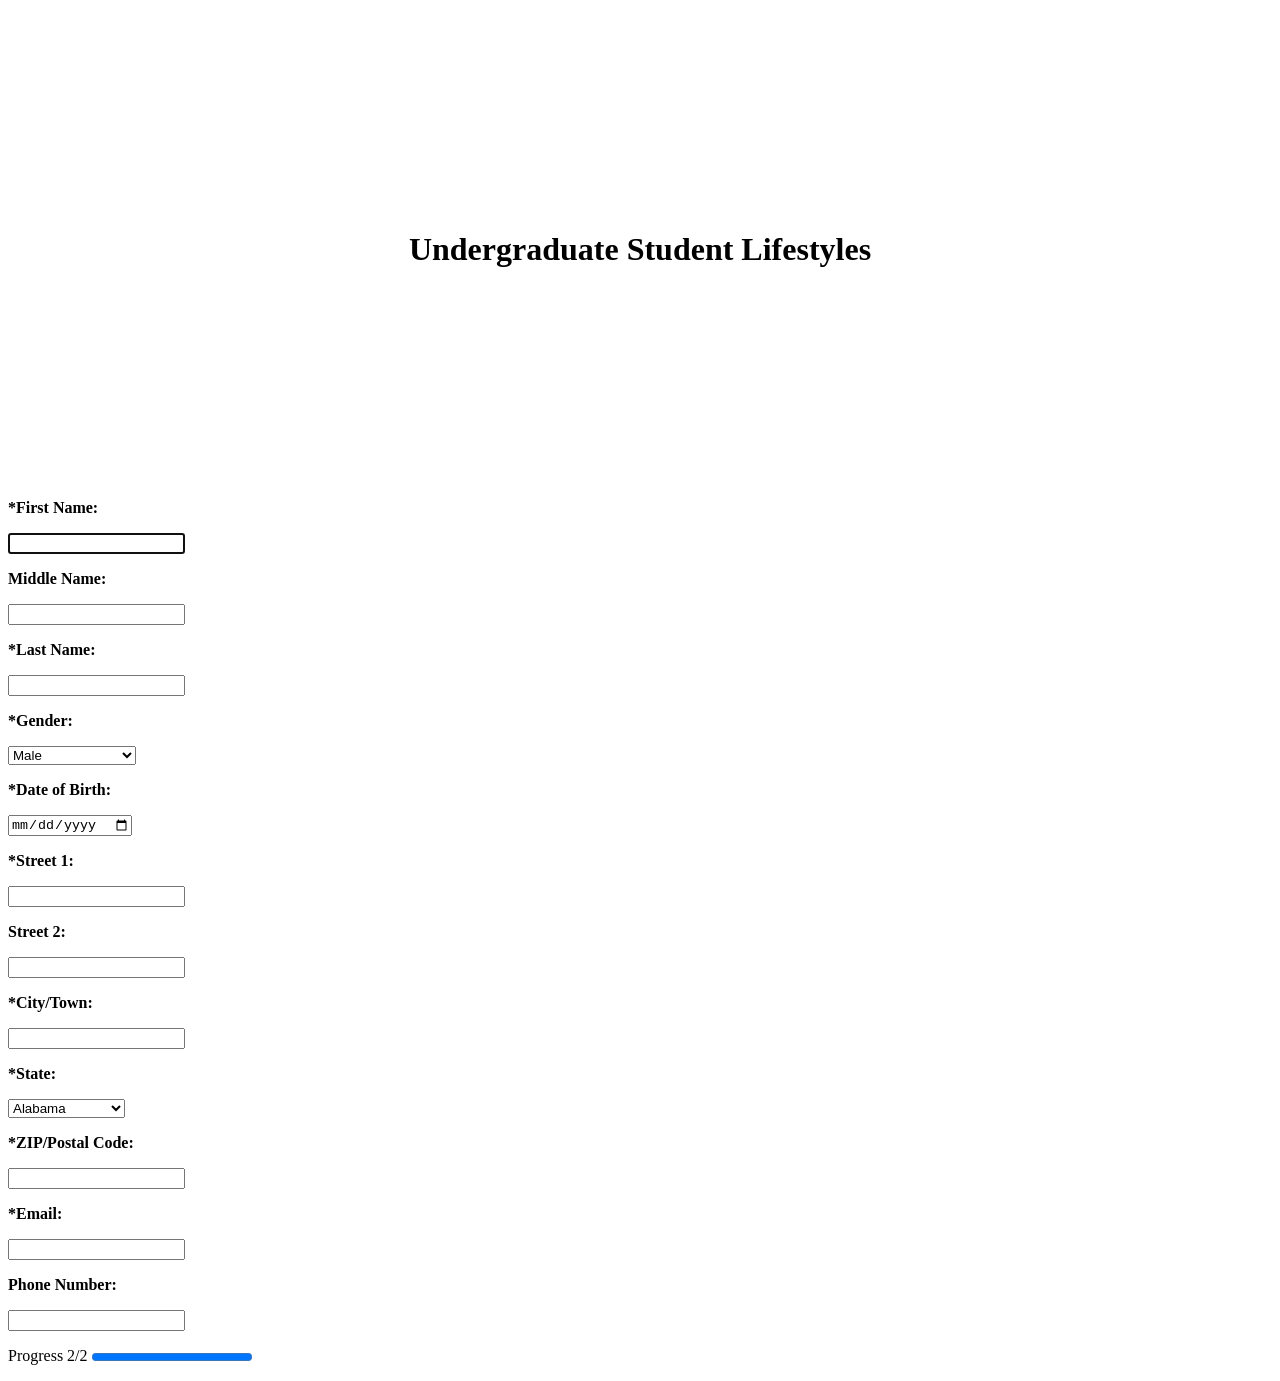
==== form2.html @ 02c8cb1c "Update form 1 & add form 2 and logo" ====
<!DOCTYPE html>
<html lang="en">
  <head>
    <meta charset="UTF-8" />
    <meta http-equiv="X-UA-Compatible" content="IE=edge" />
    <meta name="viewport" content="width=device-width, initial-scale=1.0" />
    <title>Web Form</title>
    <link rel="stylesheet" href="css/stylesheet_2.css" />
  </head>
  <body>
    <div class="header">
        <h1>Undergraduate Student Lifestyles</h1>
    </div>
    <div class="survey">
    <form>
        <p> *First Name: <p> <input type="text" name="first_name" autofocus required>
        <p> Middle Name: <p> <input type="text" name="middle_name">
        <p> *Last Name: <p> <input type="text" name="last_name" required>
        <p> *Gender:
            <p> <select name="gender" required>
                <option value="male">Male</option>
                <option value="female">Female</option>
                <option value="non_binary">Non-binary</option>
                <option value="decline">Decline to answer</option>
            </select>
        <p> *Date of Birth: <p> <input type="date" name="dob">
        <p> *Street 1: <p> <input type="text" name="street_1" required>
        <p> Street 2: <p> <input type="text" name="street_2">
        <p> *City/Town: <P> <input type="text" name="city_town" required>
        <p> *State:
            <P> <select name="state" required>
                <option value="AL">Alabama</option>
                <option value="AK">Alaska</option>
                <option value="AZ">Arizona</option>
                <option value="AR">Arkansas</option>
                <option value="CA">California</option>
                <option value="CO">Colorado</option>
                <option value="CT">Connecticut</option>
                <option value="DE">Delaware</option>
                <option value="FL">Florida</option>
                <option value="GA">Georgia</option>
                <option value="HI">Hawaii</option>
                <option value="ID">Idaho</option>
                <option value="IL">Illinois</option>
                <option value="IN">Indiana</option>
                <option value="IA">Iowa</option>
                <option value="KS">Kansas</option>
                <option value="KY">Kentucky</option>
                <option value="LA">Louisiana</option>
                <option value="ME">Maine</option>
                <option value="MD">Maryland</option>
                <option value="MA">Massachusetts</option>
                <option value="MI">Michigan</option>
                <option value="MN">Minnesota</option>
                <option value="MO">Missouri</option>
                <option value="MT">Montana</option>
                <option value="NE">Nebraska</option>
                <option value="NV">Nevada</option>
                <option value="NH">New Hampshire</option>
                <option value="NJ">New Jersey</option>
                <option value="NM">New Mexico</option>
                <option value="NY">New York</option>
                <option value="NC">North Carolina</option>
                <option value="ND">North Dakota</option>
                <option value="OH">Ohio</option>
                <option value="OK">Oklahoma</option>
                <option value="OR">Oregon</option>
                <option value="PA">Pennsylvania</option>
                <option value="RI">Rhode Island</option>
                <option value="SC">South Carolina</option>
                <option value="SD">South Dakota</option>
                <option value="TN">Tennessee</option>
                <option value="TX">Texas</option>
                <option value="UT">Utah</option>
                <option value="VT">Vermont</option>
                <option value="VA">Virginia</option>
                <option value="WA">Washington</option>
                <option value="WV">West Virginia</option>
                <option value="WI">Wisconsin</option>
                <option value="WY">Wyoming</option>
            </select>
        <p> *ZIP/Postal Code: <p> <input type="text" name="zip" required>
        <p> *Email: <p> <input type="text" name="email" required>
        <p> Phone Number: <p> <input type="text" name="phone_number" pattern="[0-9]{10}">     
    </form>
    </div>
    <p> <label for="progress">Progress 2/2</label>
    <progress id="progress" value="100" max="100"> </progress>
  </body>
</html>
---- css/stylesheet_2.css ----
.header{
    width:100%;
    margin:231px auto 231px auto;
    text-align: center;
}

.headert > h1{
    font-size: 48px;
}

.survey > form > input{
    width:300px;
    height:40px;
    background: rgba(0,0,0,0.5);
    border-radius: 5px;
    margin-top: 24px;
}

.survey > form{
    color:black;
    font-weight:bold;
    cursor: pointer;
}

.next {
    background-color: blue;
    color: white;
}
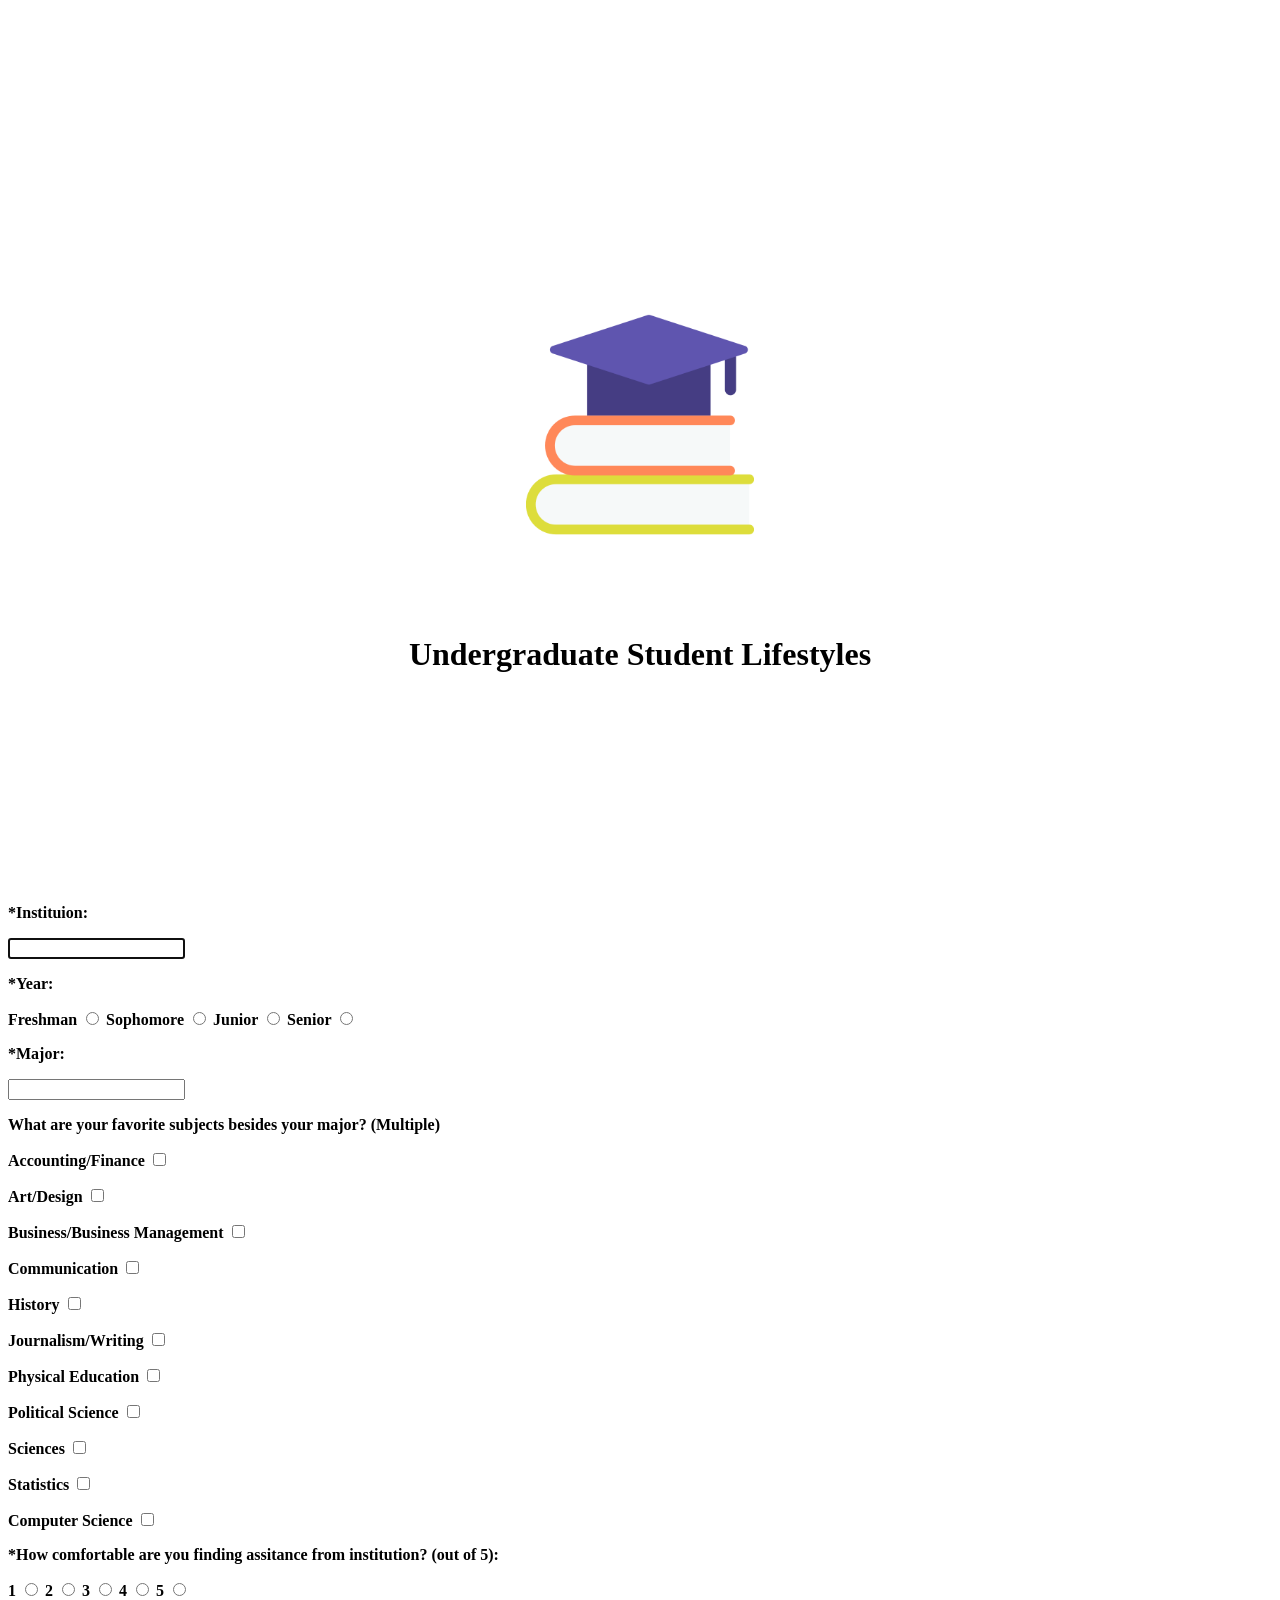
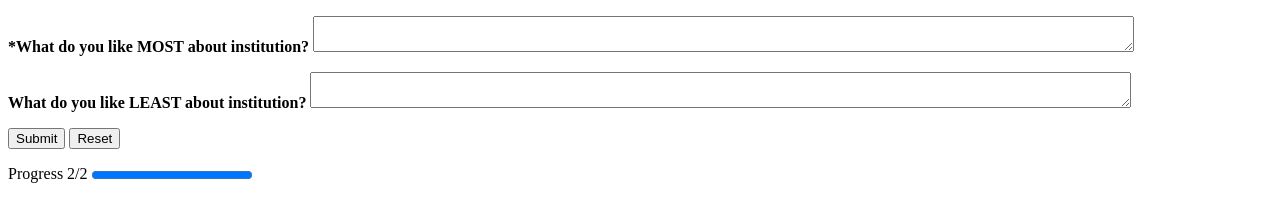
==== commit e5363f57: "Add thankyou.html" ====
--- a/form2.html
+++ b/form2.html
@@ -9,79 +9,45 @@
   </head>
   <body>
     <div class="header">
+        <img src="Image/logo.png" alt="logo1" width="380">
         <h1>Undergraduate Student Lifestyles</h1>
     </div>
     <div class="survey">
     <form>
-        <p> *First Name: <p> <input type="text" name="first_name" autofocus required>
-        <p> Middle Name: <p> <input type="text" name="middle_name">
-        <p> *Last Name: <p> <input type="text" name="last_name" required>
-        <p> *Gender:
-            <p> <select name="gender" required>
-                <option value="male">Male</option>
-                <option value="female">Female</option>
-                <option value="non_binary">Non-binary</option>
-                <option value="decline">Decline to answer</option>
-            </select>
-        <p> *Date of Birth: <p> <input type="date" name="dob">
-        <p> *Street 1: <p> <input type="text" name="street_1" required>
-        <p> Street 2: <p> <input type="text" name="street_2">
-        <p> *City/Town: <P> <input type="text" name="city_town" required>
-        <p> *State:
-            <P> <select name="state" required>
-                <option value="AL">Alabama</option>
-                <option value="AK">Alaska</option>
-                <option value="AZ">Arizona</option>
-                <option value="AR">Arkansas</option>
-                <option value="CA">California</option>
-                <option value="CO">Colorado</option>
-                <option value="CT">Connecticut</option>
-                <option value="DE">Delaware</option>
-                <option value="FL">Florida</option>
-                <option value="GA">Georgia</option>
-                <option value="HI">Hawaii</option>
-                <option value="ID">Idaho</option>
-                <option value="IL">Illinois</option>
-                <option value="IN">Indiana</option>
-                <option value="IA">Iowa</option>
-                <option value="KS">Kansas</option>
-                <option value="KY">Kentucky</option>
-                <option value="LA">Louisiana</option>
-                <option value="ME">Maine</option>
-                <option value="MD">Maryland</option>
-                <option value="MA">Massachusetts</option>
-                <option value="MI">Michigan</option>
-                <option value="MN">Minnesota</option>
-                <option value="MO">Missouri</option>
-                <option value="MT">Montana</option>
-                <option value="NE">Nebraska</option>
-                <option value="NV">Nevada</option>
-                <option value="NH">New Hampshire</option>
-                <option value="NJ">New Jersey</option>
-                <option value="NM">New Mexico</option>
-                <option value="NY">New York</option>
-                <option value="NC">North Carolina</option>
-                <option value="ND">North Dakota</option>
-                <option value="OH">Ohio</option>
-                <option value="OK">Oklahoma</option>
-                <option value="OR">Oregon</option>
-                <option value="PA">Pennsylvania</option>
-                <option value="RI">Rhode Island</option>
-                <option value="SC">South Carolina</option>
-                <option value="SD">South Dakota</option>
-                <option value="TN">Tennessee</option>
-                <option value="TX">Texas</option>
-                <option value="UT">Utah</option>
-                <option value="VT">Vermont</option>
-                <option value="VA">Virginia</option>
-                <option value="WA">Washington</option>
-                <option value="WV">West Virginia</option>
-                <option value="WI">Wisconsin</option>
-                <option value="WY">Wyoming</option>
-            </select>
-        <p> *ZIP/Postal Code: <p> <input type="text" name="zip" required>
-        <p> *Email: <p> <input type="text" name="email" required>
-        <p> Phone Number: <p> <input type="text" name="phone_number" pattern="[0-9]{10}">     
+        <p> *Instituion: <p> <input type="text" name="institution" autofocus required>
+        <p> *Year:
+            <p>
+            Freshman <input type="radio" name="year" value="freshman" required>
+            Sophomore <input type="radio" name="year" value="sophomore" required>
+            Junior <input type="radio" name="year" value="Junior" required>
+            Senior <input type="radio" name="year" value="senior" required>
+            </p>
+        <p> *Major: <p> <input type="text" name="major" required>
+        <p> What are your favorite subjects besides your major? (Multiple)
+            <p>
+            <p>Accounting/Finance <input type="checkbox" name="favorite" value="accounting_finance">
+            <p>Art/Design <input type="checkbox" name="favorite" value="art_design">
+            <p>Business/Business Management <input type="checkbox" name="favorite" value="business_business_management">
+            <p>Communication <input type="checkbox" name="favorite" value="communication">
+            <p>History <input type="checkbox" name="favorite" value="history">
+            <p>Journalism/Writing <input type="checkbox" name="favorite" value="journalism_writing">
+            <p>Physical Education <input type="checkbox" name="favorite" value="physical_education">
+            <p>Political Science <input type="checkbox" name="favorite" value="political_science">
+            <p>Sciences <input type="checkbox" name="favorite" value="sciences">
+            <p>Statistics <input type="checkbox" name="favorite" value="statistics">
+            <p>Computer Science <input type="checkbox" name="favorite" value="computer_science">
+        <p> *How comfortable are you finding assitance from institution? (out of 5):
+            <p>
+            1 <input type="radio" name="assistance" value="1" required>
+            2 <input type="radio" name="assistance" value="2" required>
+            3 <input type="radio" name="assistance" value="3" required>
+            4 <input type="radio" name="assistance" value="4" required>
+            5 <input type="radio" name="assistance" value="5" required>
+        <p> *What do you like MOST about institution?
+        <textarea cols="100" required></textarea>
+        <p> What do you like LEAST about institution?
+        <textarea cols="100"></textarea>
+        <p> <input type="submit" value="Submit"> <input type="reset">
     </form>
     </div>
     <p> <label for="progress">Progress 2/2</label>
--- a/css/stylesheet_2.css
+++ b/css/stylesheet_2.css
@@ -20,9 +20,4 @@
     color:black;
     font-weight:bold;
     cursor: pointer;
-}
-
-.next {
-    background-color: blue;
-    color: white;
 }
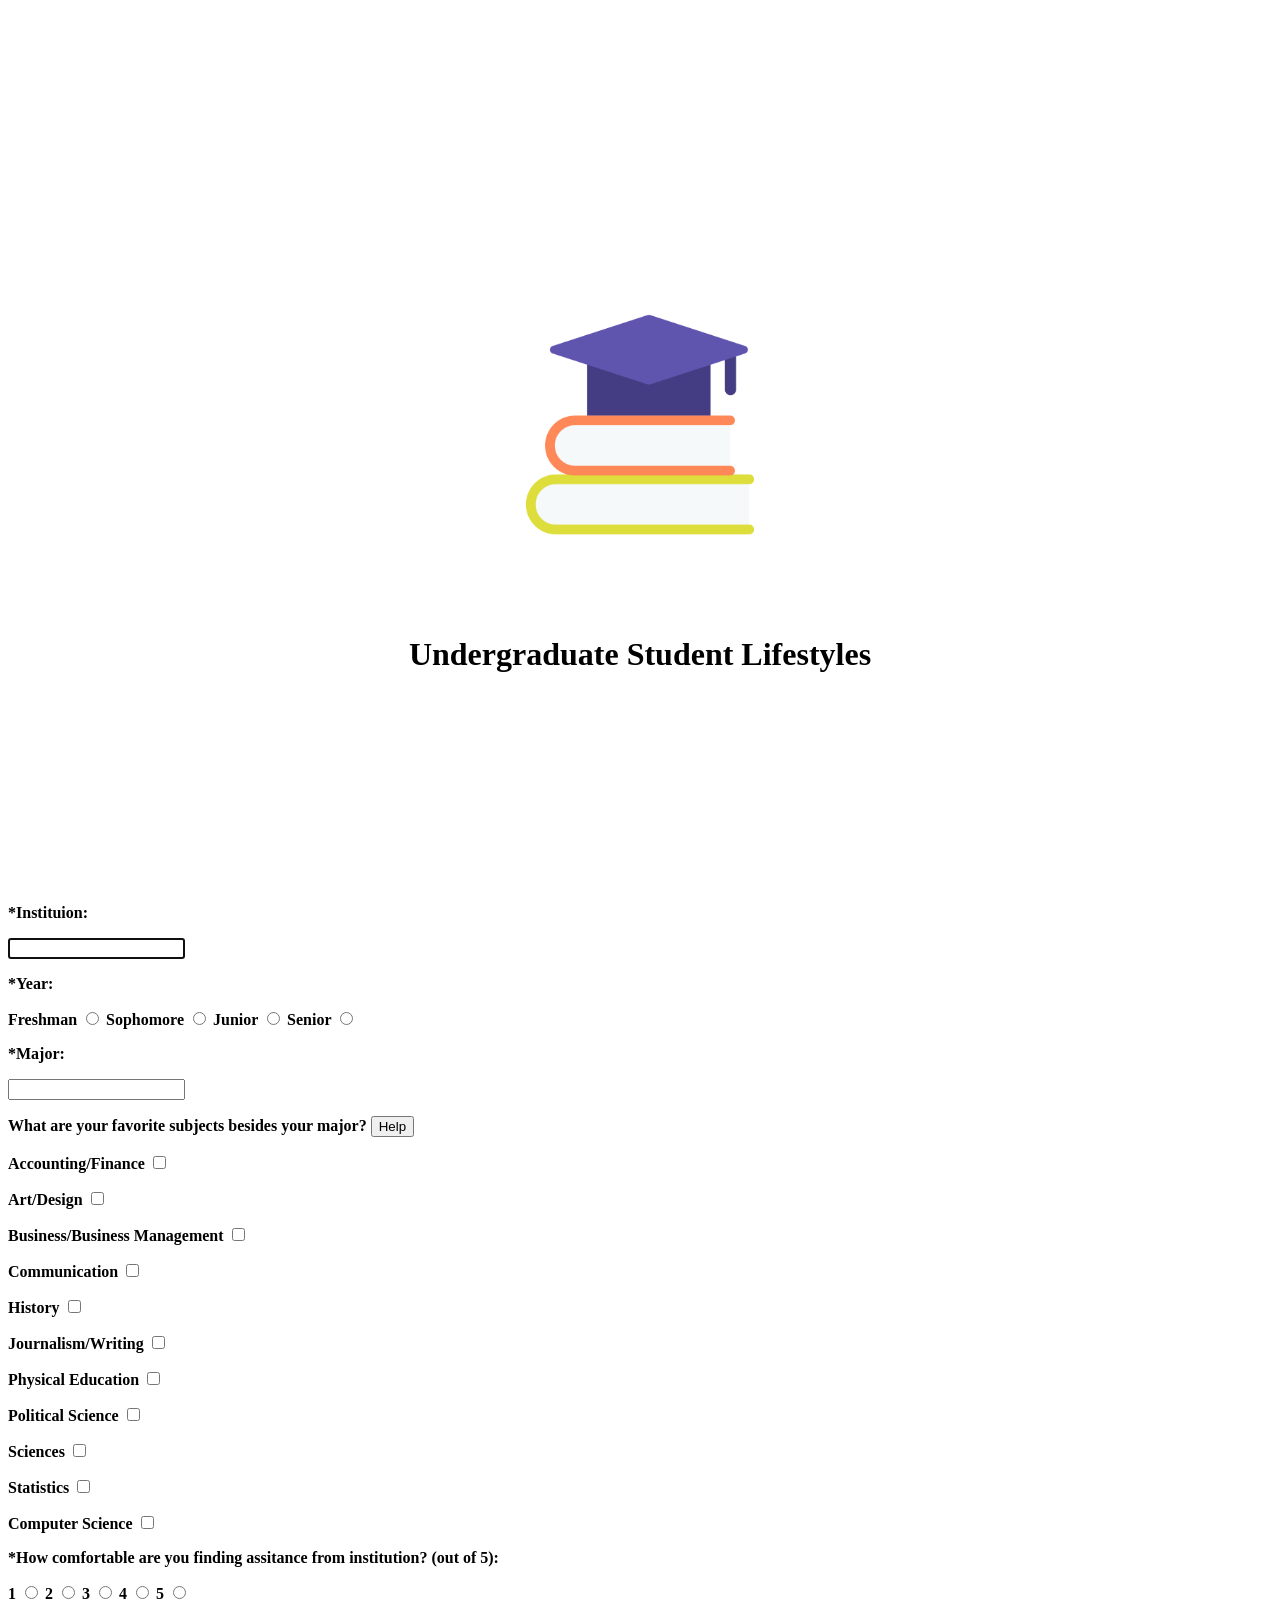
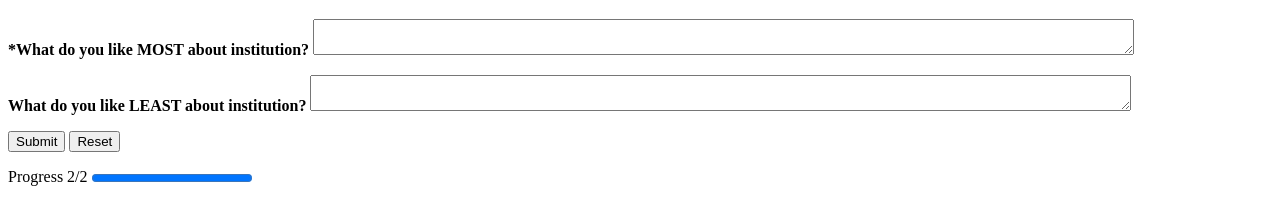
==== commit 59085576: "Update form2.html" ====
--- a/form2.html
+++ b/form2.html
@@ -23,7 +23,7 @@
             Senior <input type="radio" name="year" value="senior" required>
             </p>
         <p> *Major: <p> <input type="text" name="major" required>
-        <p> What are your favorite subjects besides your major? (Multiple)
+        <p> What are your favorite subjects besides your major? <input type="button" value="Help" onclick="alert('Multiple Answers Allowed')">
             <p>
             <p>Accounting/Finance <input type="checkbox" name="favorite" value="accounting_finance">
             <p>Art/Design <input type="checkbox" name="favorite" value="art_design">
